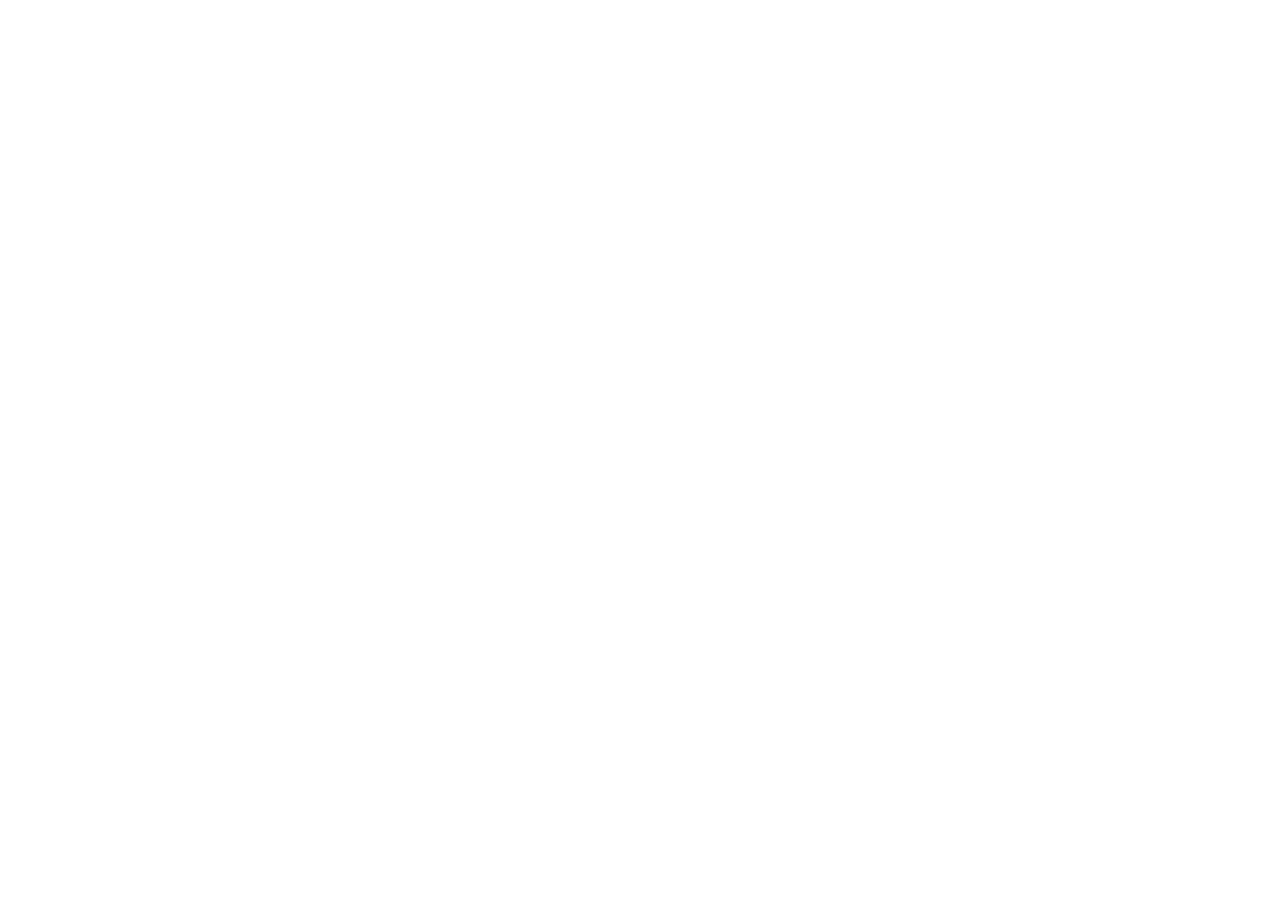
==== pages/houses.html @ d16ad9b0 "added assets for testing format of character card. Define new secction on web page. Also Added asset" ====
<!DOCTYPE html>
<html lang="en">
<head>
    <meta charset="UTF-8">
    <meta name="viewport" content="width=device-width, initial-scale=1.0">
    <title>Casas - Proyecto Harry Potter</title>
</head>
<body>
    
</body>
</html>
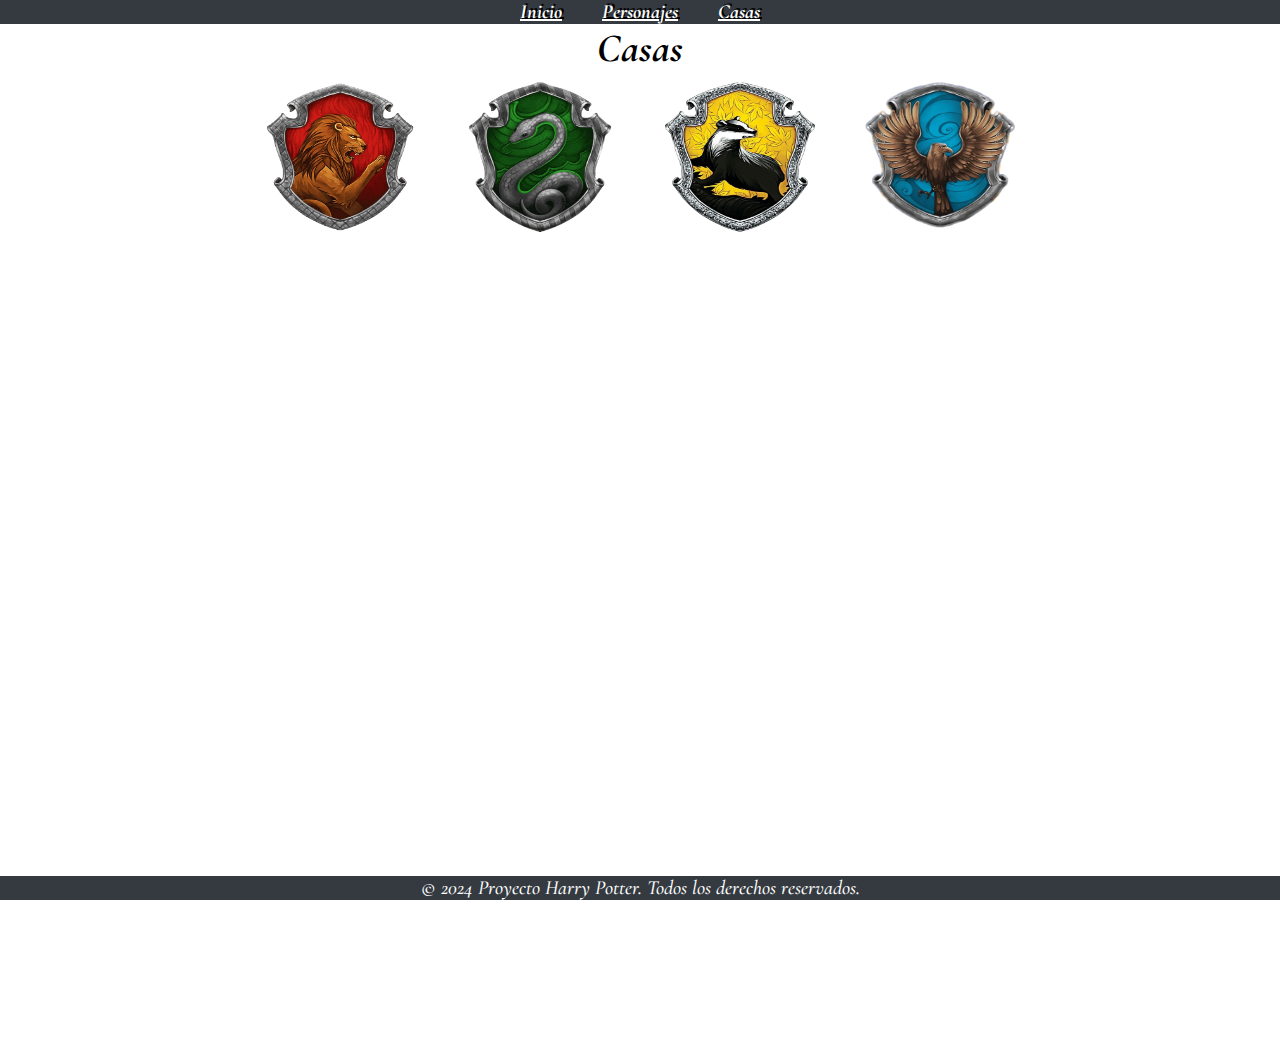
==== commit 0632b908: "added page houses for filtered character for house" ====
--- a/pages/houses.html
+++ b/pages/houses.html
@@ -1,11 +1,45 @@
 <!DOCTYPE html>
-<html lang="en">
-<head>
-    <meta charset="UTF-8">
-    <meta name="viewport" content="width=device-width, initial-scale=1.0">
+<html lang="es">
+  <head>
+    <meta charset="UTF-8" />
+    <meta name="viewport" content="width=device-width, initial-scale=1.0" />
     <title>Casas - Proyecto Harry Potter</title>
-</head>
-<body>
-    
-</body>
+    <link rel="stylesheet" href="../css/styles.css" />
+    <link rel="stylesheet" href="../css/personajes.css">
+    <link rel="stylesheet" href="../css/houses.css">
+  </head>
+  <body>
+    <header>
+      <nav>
+        <ul>
+          <li><a href="../index.html">Inicio</a></li>
+          <li><a href="personajes.html">Personajes</a></li>
+          <li><a href="../pages/houses.html">Casas</a></li>
+        </ul>
+      </nav>
+    </header>
+
+    <main>
+      <section class="characters">
+        <h1>Casas</h1>
+        <div id="buttons" class="buttons">
+            <button class="gryffindors" id="gryffindors" value="gryffindors"><img src="../assets/img/Gryffindors.png" alt=""></button>
+            <button class="slytherin" id="slytherin" value="slytherin"><img src="../assets/img/Slytherin.png" alt=""></button>
+            <button class="hufflepuffs" id="hufflepuffs" value="hufflepuffs"><img src="../assets/img/Hufflepuffs.png" alt=""></button>
+            <button class="ravenclaw" id="ravenclaw" value="ravenclaw"><img src="../assets/img/Ravenclaw.png" alt=""></button>
+        </div>
+        <div id="charactershouse" class="charactershouse">
+            <!---Personajes de Gryffindors-->
+            <!---Personajes de Slytherin-->  
+            <!---Personajes de Hufflepuffs-->
+            <!---Personajes de Ravenclaw-->
+            <!--Segun el botón presionado-->
+        </div>
+      </section>
+    </main>
+    <footer>
+      <p>&copy; 2024 Proyecto Harry Potter. Todos los derechos reservados.</p>
+    </footer>
+    <script src="../js/houses.js"></script>
+  </body>
 </html>--- a/css/styles.css
+++ b/css/styles.css
@@ -0,0 +1,61 @@
+@font-face {
+  font-family: "font-text" ;
+  src: url("../assets/fonts/Cormorant-Italic-VariableFont_wght.ttf");
+}
+:root{
+    --font:"font-text";
+}
+*{
+  margin: 0;
+  padding: 0;
+}
+
+body {
+  font-family: var(--font);
+  font-size: 20px;
+  box-sizing: border-box;
+}
+
+body p{
+  font-weight: 500;
+}
+
+header {
+  background-color: #343a40;
+  color: white;
+
+}
+
+nav ul {
+  list-style: none;
+  display: flex;
+  justify-content: center;
+  
+}
+
+nav ul li {
+  margin: 0 1em;
+}
+
+nav ul li a {
+  color: white;
+  text-decoration: none;
+}
+
+main {
+  text-align: center;
+}
+
+.intro {
+  max-width: 800px;
+  margin: 0 auto;
+}
+
+footer {
+  background-color: #343a40;
+  color: white;
+  text-align: center;
+  position: fixed;
+  width: 100%;
+  bottom: 0;
+}--- a/css/personajes.css
+++ b/css/personajes.css
@@ -0,0 +1,76 @@
+.characters{
+    display: flex;
+    flex-direction: column;
+    overflow-inline: hidden;
+    scroll-behavior: smooth;
+    
+    /* scroll-margin-block: ;
+    scrollbar-width: ;
+    scroll-snap-type: ;
+    scrollbar-width: ; */
+}
+.grid{
+    scroll-snap-align: start;
+    display: grid;
+    grid-template-columns: repeat(3,1fr);
+    gap:100px;
+    align-items: center;
+    margin: 6px auto;
+    height: 90vh;
+}
+.card{
+    display: flex;
+    flex-direction: column;
+    justify-content: center;
+    align-items: center;
+    background:url("../assets/img/998c6a0b1be07d52aefccb1c2692a7f8.jpg");
+    background-repeat: no-repeat;
+    background-size:cover;
+    position: relative;
+    width: 300px;
+    height: 80vh;
+    border: 8px ridge rgb(255, 255, 60);
+    padding: 5px;
+    color: azure;
+}
+.header-card{
+    width: 90%;
+    padding: 5px;
+    height: 4vh;
+    border: 5px ridge #d6a067;
+    display: flex;
+    align-items:center;
+    justify-content: space-between;
+}
+.header-card span {
+    margin-top: -5px;
+    font-size: 30px;
+}
+.img-card{
+    width: 250px;
+    margin:10px 0;
+    border: 5px ridge #d6a067;
+    height: 35vh;
+}
+.img-card img{
+    filter: drop-shadow(0 0 0.75rem azure);
+    width: 100%;
+    height: 100%;
+}
+.details-card{
+    width: 90%;
+    margin:10px 0;
+    border: 5px ridge #d6a067;
+    height: 30vh;
+}
+.details-card ul,li {
+    text-shadow: black 2px -2px;
+    text-decoration: underline;
+    font-weight: 900;
+    align-items: start;
+    justify-content: start;
+    margin: 1px 5px;
+    display: flex;
+    flex-direction: column;
+    list-style: none;
+}
--- a/css/houses.css
+++ b/css/houses.css
@@ -0,0 +1,30 @@
+.buttons{
+    width: 400px;
+    height: 10px;
+    display: flex;
+    flex-direction: row;
+    gap: 50px;
+    justify-content: center;
+    align-items: center;
+    margin:80px auto;
+}
+
+.buttons button{
+    border: none;
+    background-color: transparent;
+}
+
+.buttons img{
+    width: 150px;
+    height: 150px;
+    display: flex;
+    flex-direction: row;
+}
+
+.charactershouse{
+    display: grid;
+    grid-template-columns: repeat(3,1fr);
+    gap:30px;
+    margin: 6px auto;
+    height: 90vh;
+}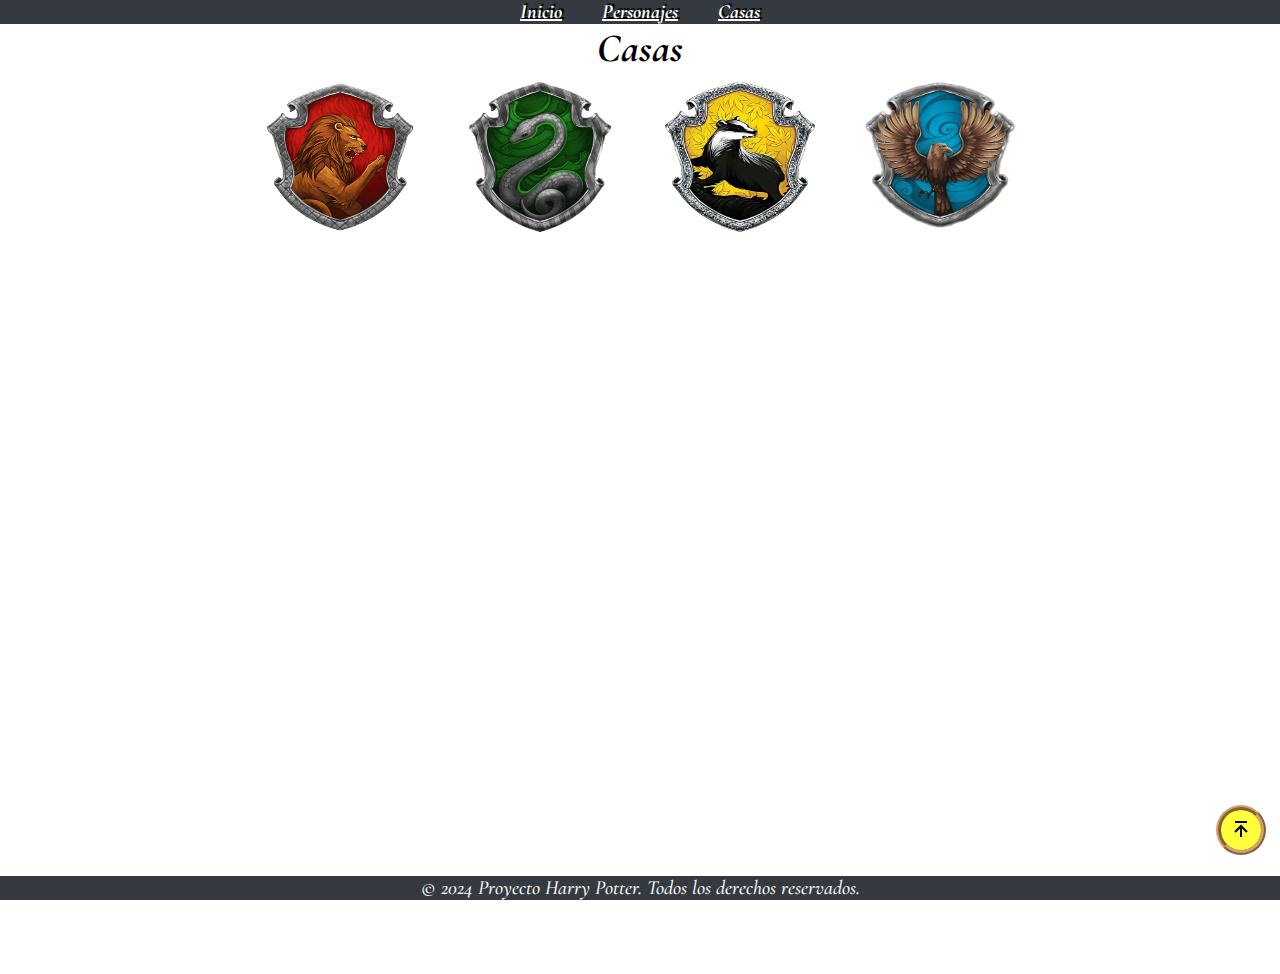
==== commit 2b062b64: "Added funcionality of houses and added arrow for scroll to top on page" ====
--- a/pages/houses.html
+++ b/pages/houses.html
@@ -36,8 +36,16 @@
             <!--Segun el botón presionado-->
         </div>
       </section>
+      
     </main>
     <footer>
+        <div class="arrow-top" id="arrow-top">
+            <button class="arrow" id="arrow">
+                <svg xmlns="http://www.w3.org/2000/svg" width="24" height="24" viewBox="0 0 24 24" style="fill: rgba(0, 0, 0, 1);">
+                    <path d="M6 4h12v2H6zm.707 11.707L11 11.414V20h2v-8.586l4.293 4.293 1.414-1.414L12 7.586l-6.707 6.707z"></path>
+                </svg>
+            </button>
+        </div>
       <p>&copy; 2024 Proyecto Harry Potter. Todos los derechos reservados.</p>
     </footer>
     <script src="../js/houses.js"></script>
--- a/css/personajes.css
+++ b/css/personajes.css
@@ -74,3 +74,24 @@
     flex-direction: column;
     list-style: none;
 }
+
+.arrow-top{
+    background-color: rgb(255, 255, 60);
+    display: flex;
+    bottom: 5%;
+    width: 40px;
+    height: 40px;
+    position: fixed;
+    z-index: 9999;
+    border: 5px ridge #d6a067;
+    border-radius: 100%;
+    left: 95%;
+    justify-content: center;
+    align-items: center;
+    margin: auto;
+}
+
+.arrow{
+    border: none;
+    background-color: transparent; 
+}
--- a/css/houses.css
+++ b/css/houses.css
@@ -26,5 +26,25 @@
     grid-template-columns: repeat(3,1fr);
     gap:30px;
     margin: 6px auto;
-    height: 90vh;
-}+    height: 80vh;
+}
+.arrow-top{
+    background-color: rgb(255, 255, 60);
+    display: flex;
+    bottom: 5%;
+    width: 40px;
+    height: 40px;
+    position: fixed;
+    z-index: 9999;
+    border: 5px ridge #d6a067;
+    border-radius: 100%;
+    left: 95%;
+    justify-content: center;
+    align-items: center;
+    margin: auto;
+}
+
+.arrow{
+    border: none;
+    background-color: transparent; 
+}
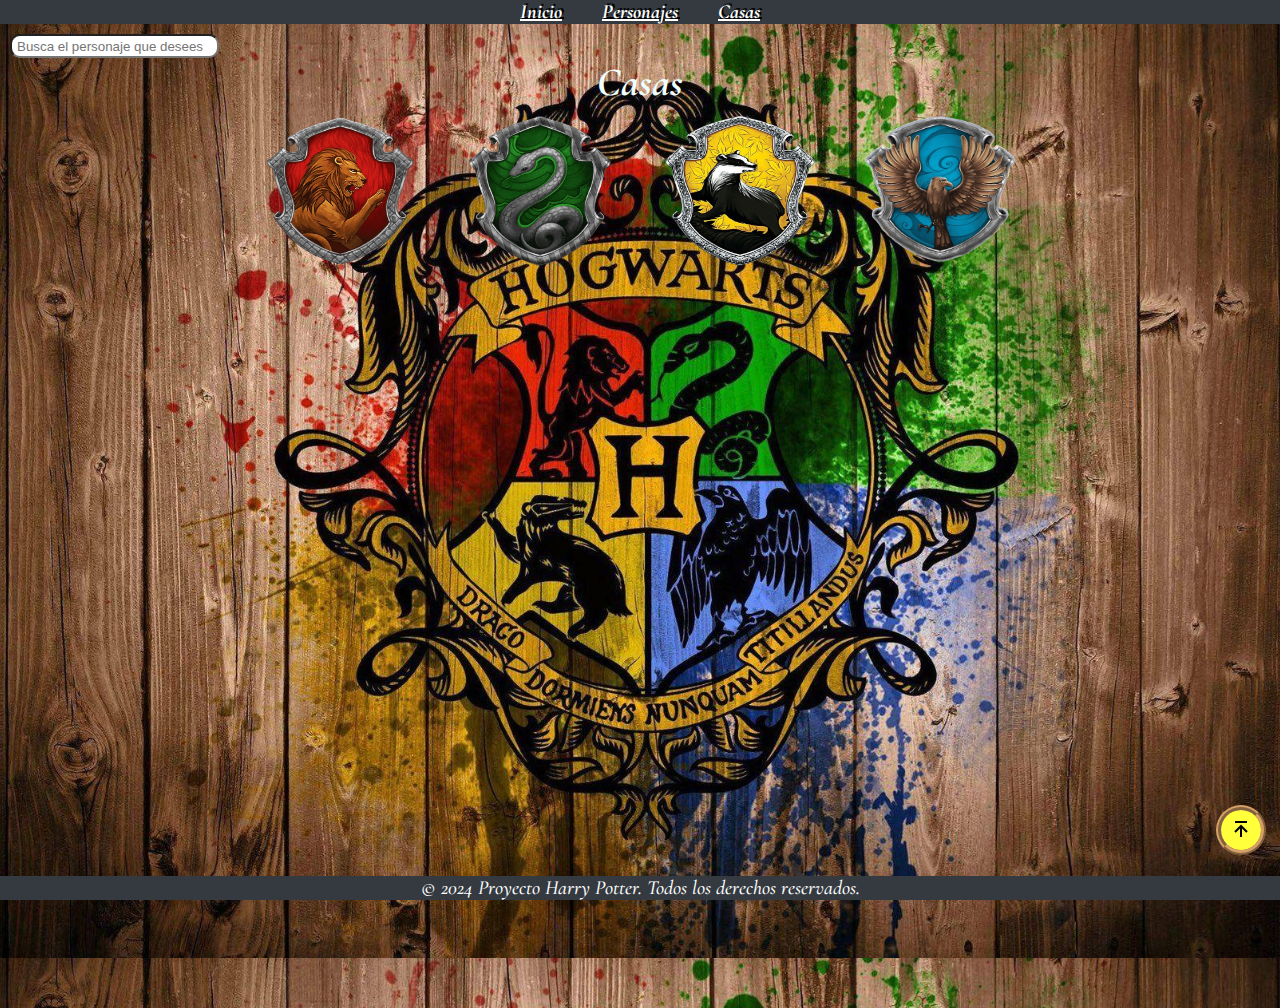
==== commit 0b32f485: "was optimized how show houses and added input for search in houses" ====
--- a/pages/houses.html
+++ b/pages/houses.html
@@ -18,7 +18,7 @@
         </ul>
       </nav>
     </header>
-
+    <input type="text" id="search" placeholder="Busca el personaje que desees">
     <main>
       <section class="characters">
         <h1>Casas</h1>
--- a/css/styles.css
+++ b/css/styles.css
@@ -9,13 +9,13 @@
   margin: 0;
   padding: 0;
 }
-
 body {
+  background-image: url('../assets/img/backgroundhome.jpg');
   font-family: var(--font);
   font-size: 20px;
   box-sizing: border-box;
+  color: azure;
 }
-
 body p{
   font-weight: 500;
 }
--- a/css/personajes.css
+++ b/css/personajes.css
@@ -1,13 +1,27 @@
+body{
+    background-image: url('../assets/img/characters.jpg');
+    background-position: center;
+    background-size: cover;
+}
+
+#search{
+    padding: 0 5px;
+    margin:10px 10px 0 10px;
+    width: 195px;
+    height: 20px;
+    align-items: start;
+    justify-content: start;
+    border-radius: 10px;
+}
+
+main{
+    height: 100vh;
+}
 .characters{
     display: flex;
     flex-direction: column;
     overflow-inline: hidden;
     scroll-behavior: smooth;
-    
-    /* scroll-margin-block: ;
-    scrollbar-width: ;
-    scroll-snap-type: ;
-    scrollbar-width: ; */
 }
 .grid{
     scroll-snap-align: start;
@@ -16,7 +30,7 @@
     gap:100px;
     align-items: center;
     margin: 6px auto;
-    height: 90vh;
+    height: 100vh;
 }
 .card{
     display: flex;
--- a/css/houses.css
+++ b/css/houses.css
@@ -19,6 +19,10 @@
     height: 150px;
     display: flex;
     flex-direction: row;
+}
+
+.buttons button:hover{
+    cursor:pointer;
 }
 
 .charactershouse{
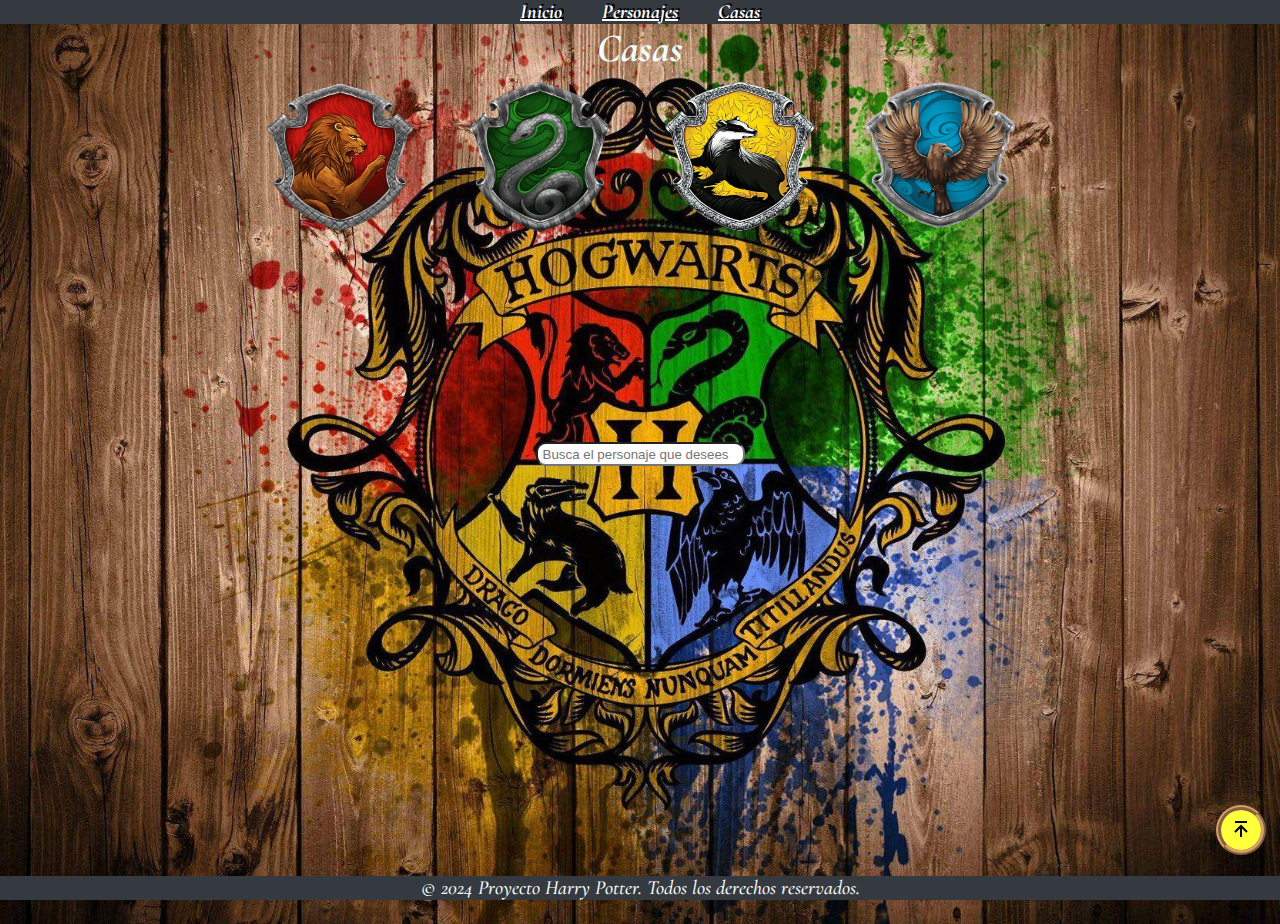
==== commit 989e1df7: "fixed resposive desing in houses" ====
--- a/pages/houses.html
+++ b/pages/houses.html
@@ -18,7 +18,6 @@
         </ul>
       </nav>
     </header>
-    <input type="text" id="search" placeholder="Busca el personaje que desees">
     <main>
       <section class="characters">
         <h1>Casas</h1>
@@ -28,6 +27,7 @@
             <button class="hufflepuffs" id="hufflepuffs" value="hufflepuffs"><img src="../assets/img/Hufflepuffs.png" alt=""></button>
             <button class="ravenclaw" id="ravenclaw" value="ravenclaw"><img src="../assets/img/Ravenclaw.png" alt=""></button>
         </div>
+        <input type="text" id="search" placeholder="Busca el personaje que desees">
         <div id="charactershouse" class="charactershouse">
             <!---Personajes de Gryffindors-->
             <!---Personajes de Slytherin-->  
--- a/css/styles.css
+++ b/css/styles.css
@@ -58,4 +58,13 @@
   position: fixed;
   width: 100%;
   bottom: 0;
+}
+
+@media (max-width: 480px){
+  body{
+    background-size: cover;
+    background-image: url("../assets/img/backgroundhome480px.jpg");
+
+    background-repeat: no-repeat;
+  }
 }--- a/css/personajes.css
+++ b/css/personajes.css
@@ -12,6 +12,7 @@
     align-items: start;
     justify-content: start;
     border-radius: 10px;
+    /* display: none; */
 }
 
 main{
@@ -109,3 +110,27 @@
     border: none;
     background-color: transparent; 
 }
+
+@media (max-width: 480px){
+    body{
+        background-image: url("../assets/img/characters480px.jpg");
+        background-repeat: repeat;
+        background-size: cover;
+    }
+    .grid{
+        margin: 20px auto;
+        grid-template-columns: 1fr;
+        gap:120px;
+    }
+    .card{
+        height: 70vh;
+    }
+    .arrow-top{
+        width: 35px;
+        height: 35px;
+        left:88%;
+    }
+    .details-card{
+        height: 20vh;
+    }
+}--- a/css/houses.css
+++ b/css/houses.css
@@ -12,6 +12,15 @@
 .buttons button{
     border: none;
     background-color: transparent;
+}
+
+#search{
+    display: flex;
+    flex-direction: row;
+    justify-content: center;
+    align-items: center;
+    margin:200px auto;
+    height: 20px;
 }
 
 .buttons img{
@@ -30,7 +39,7 @@
     grid-template-columns: repeat(3,1fr);
     gap:30px;
     margin: 6px auto;
-    height: 80vh;
+    /* height: 80vh; */
 }
 .arrow-top{
     background-color: rgb(255, 255, 60);
@@ -52,3 +61,39 @@
     border: none;
     background-color: transparent; 
 }
+@media (max-width: 485px){
+    .buttons{
+        display:grid;
+        gap: 20px;
+        grid-template-columns: repeat(2, 1fr);
+        margin:20px auto;
+    }
+    .buttons img{
+        width: 100px;
+        height: 100px;
+        justify-content: center;
+        align-items: center;
+        margin:auto;
+    }
+    .arrow-top{
+        width: 35px;
+        height: 35px;
+        left:88%;
+    }
+    .charactershouse{
+        margin:-170px auto;
+        grid-template-columns: 1fr;
+        gap:120px;
+    }
+    .card{
+        height: 70vh;
+    }
+    .arrow-top{
+        width: 35px;
+        height: 35px;
+        left:88%;
+    }
+    .details-card{
+        height: 20vh;
+    }
+}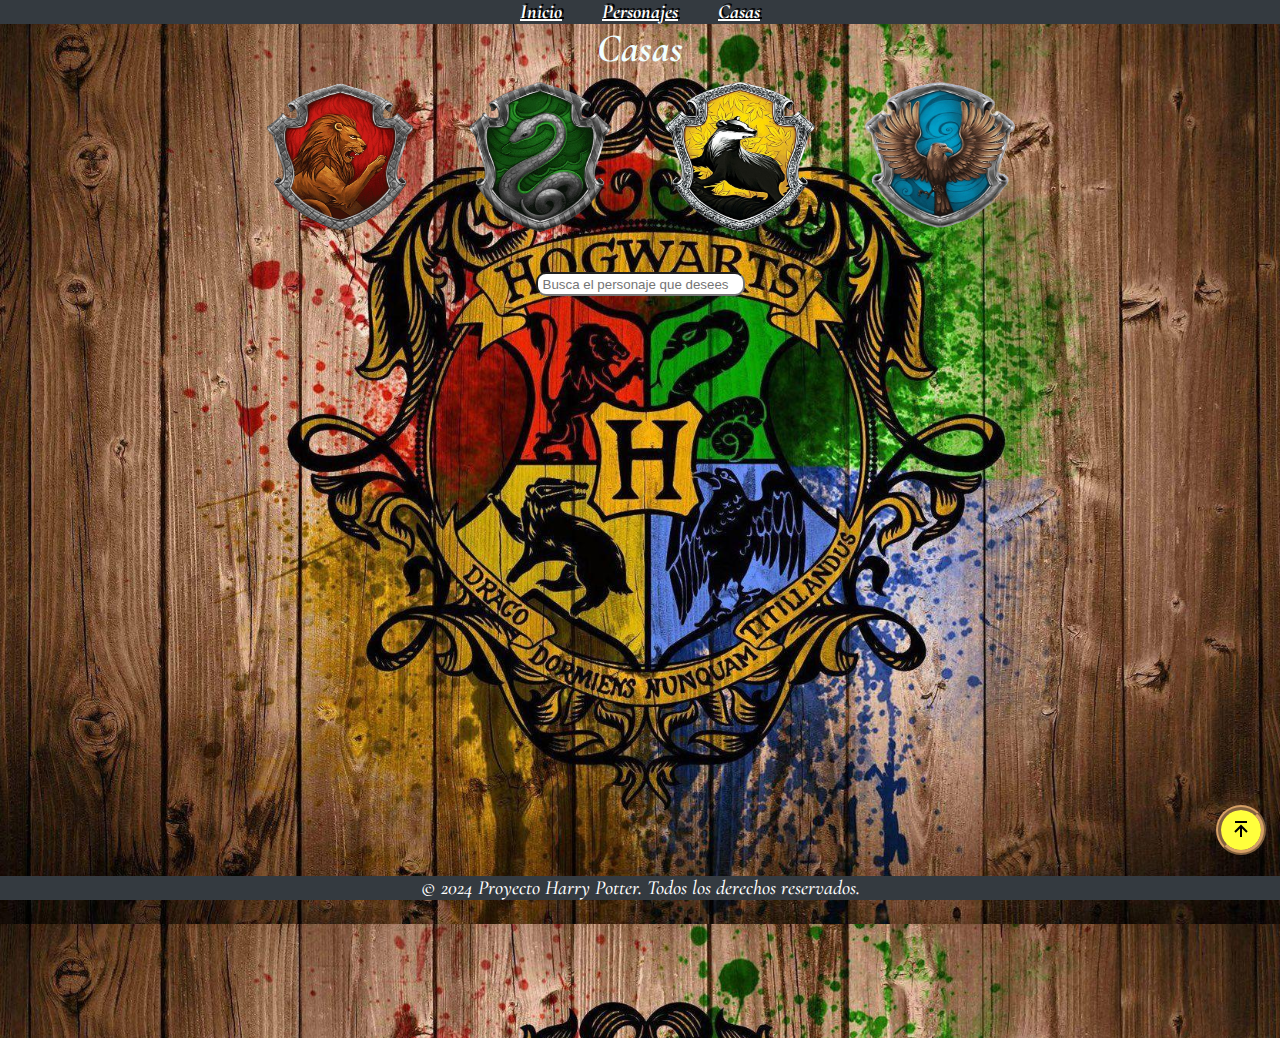
==== commit 843eb6f7: "added description of houses and fixed responsive desing" ====
--- a/pages/houses.html
+++ b/pages/houses.html
@@ -3,6 +3,7 @@
   <head>
     <meta charset="UTF-8" />
     <meta name="viewport" content="width=device-width, initial-scale=1.0" />
+    <link rel="shortcut icon" href="../assets/img/icons8-harry-potter-64.png" type="image/x-icon">
     <title>Casas - Proyecto Harry Potter</title>
     <link rel="stylesheet" href="../css/styles.css" />
     <link rel="stylesheet" href="../css/personajes.css">
@@ -27,6 +28,7 @@
             <button class="hufflepuffs" id="hufflepuffs" value="hufflepuffs"><img src="../assets/img/Hufflepuffs.png" alt=""></button>
             <button class="ravenclaw" id="ravenclaw" value="ravenclaw"><img src="../assets/img/Ravenclaw.png" alt=""></button>
         </div>
+        <div id="deschouse" class="deschouse"></div>
         <input type="text" id="search" placeholder="Busca el personaje que desees">
         <div id="charactershouse" class="charactershouse">
             <!---Personajes de Gryffindors-->
--- a/css/styles.css
+++ b/css/styles.css
@@ -11,6 +11,7 @@
 }
 body {
   background-image: url('../assets/img/backgroundhome.jpg');
+  background-size: cover;
   font-family: var(--font);
   font-size: 20px;
   box-sizing: border-box;
@@ -23,7 +24,6 @@
 header {
   background-color: #343a40;
   color: white;
-
 }
 
 nav ul {
@@ -60,11 +60,18 @@
   bottom: 0;
 }
 
-@media (max-width: 480px){
+@media (max-width: 485px){
   body{
     background-size: cover;
     background-image: url("../assets/img/backgroundhome480px.jpg");
+    background-repeat: no-repeat;
+  }
+}
 
+@media (max-width: 880px){
+  body{
+    background-size: cover;
+    background-image: url("../assets/img/backgroundhome880px.jpg");
     background-repeat: no-repeat;
   }
 }--- a/css/personajes.css
+++ b/css/personajes.css
@@ -12,7 +12,6 @@
     align-items: start;
     justify-content: start;
     border-radius: 10px;
-    /* display: none; */
 }
 
 main{
@@ -111,11 +110,14 @@
     background-color: transparent; 
 }
 
-@media (max-width: 480px){
+@media (max-width: 485px){
     body{
         background-image: url("../assets/img/characters480px.jpg");
         background-repeat: repeat;
         background-size: cover;
+    }
+    #search{
+        margin-left: 40px;
     }
     .grid{
         margin: 20px auto;
@@ -133,4 +135,20 @@
     .details-card{
         height: 20vh;
     }
+}
+
+@media (max-width: 880px){
+    .grid{
+        margin: 20px auto;
+        grid-template-columns: repeat(2, 1fr);
+        gap:120px;
+    }
+    .arrow-top{
+        width: 29px;
+        height: 29px;
+        left:95%;
+    }
+    .card{
+        height: 70vh;
+    }
 }--- a/css/houses.css
+++ b/css/houses.css
@@ -19,7 +19,7 @@
     flex-direction: row;
     justify-content: center;
     align-items: center;
-    margin:200px auto;
+    margin:10px auto;
     height: 20px;
 }
 
@@ -39,7 +39,7 @@
     grid-template-columns: repeat(3,1fr);
     gap:30px;
     margin: 6px auto;
-    /* height: 80vh; */
+    height: 80vh;
 }
 .arrow-top{
     background-color: rgb(255, 255, 60);
@@ -61,12 +61,30 @@
     border: none;
     background-color: transparent; 
 }
+.deschouse{
+    justify-content: center;
+    align-content: center;
+    margin: 10px auto;
+}
+.descri{
+    border: 10px double azure;
+    justify-content: center;
+    align-content: center;
+    margin-top: 260px;
+    height: 50vh;
+    width: 1000px;
+}
+.caracteristicas li{
+    text-shadow:none;
+    text-decoration: none;
+}
+
 @media (max-width: 485px){
     .buttons{
         display:grid;
-        gap: 20px;
+        gap: 80px;
         grid-template-columns: repeat(2, 1fr);
-        margin:20px auto;
+        margin:40px auto;
     }
     .buttons img{
         width: 100px;
@@ -80,10 +98,15 @@
         height: 35px;
         left:88%;
     }
+    #search{
+        margin-top:200px;
+    }
+    .deschouse{
+        width: 450px;
+    }
     .charactershouse{
-        margin:-170px auto;
+        margin:auto;
         grid-template-columns: 1fr;
-        gap:120px;
     }
     .card{
         height: 70vh;
@@ -96,4 +119,40 @@
     .details-card{
         height: 20vh;
     }
-}+    .descri{
+        margin-top: 380px;
+        height: 90vh;
+        width: 450px;
+    }
+    .caracteristicas li,h2,p{
+        width: 400px;
+    }
+}
+@media (max-width: 880px){
+    .buttons img{
+        width: 100px;
+        height: 100px;
+        justify-content: center;
+        align-items: center;
+        margin-top:-70px;
+    }
+    .charactershouse{
+        margin: 30px auto;
+        grid-template-columns: repeat(2,1fr);
+        gap:120px;
+    }
+
+    .card{
+        height: 70vh;
+    }
+    .arrow-top{
+        width: 29px;
+        height: 29px;
+        left:95%;
+    }
+    .descri{
+        margin-top: 380px;
+        height: 55vh;
+        width: 700px;
+    }
+}
